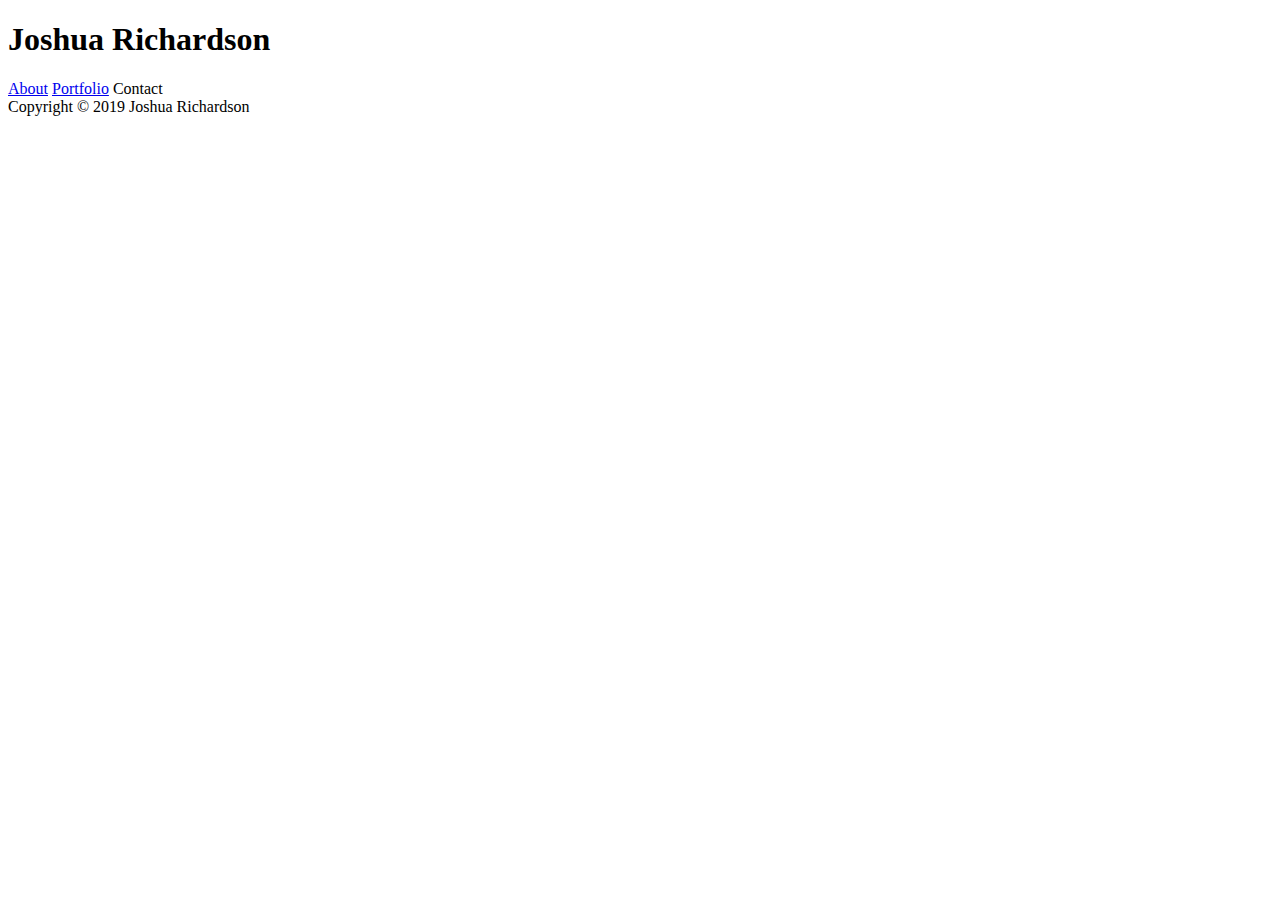
==== contact.html @ a8140644 "Not sure what the "message" does..." ====
<!DOCTYPE html>
<html>
    <head>
        <title>My Basic Portfolio</title>
    </head>
    <body>
        <div id="header">
            <h1>Joshua Richardson</h1>
            <a href="index.html">About</a>
            <a href="portfolio.html">Portfolio</a>
            Contact
        </div>
        <div id="content"></div>
        <div id="footer">
            Copyright &copy; 2019 Joshua Richardson
        </div>
    </body>
</html>
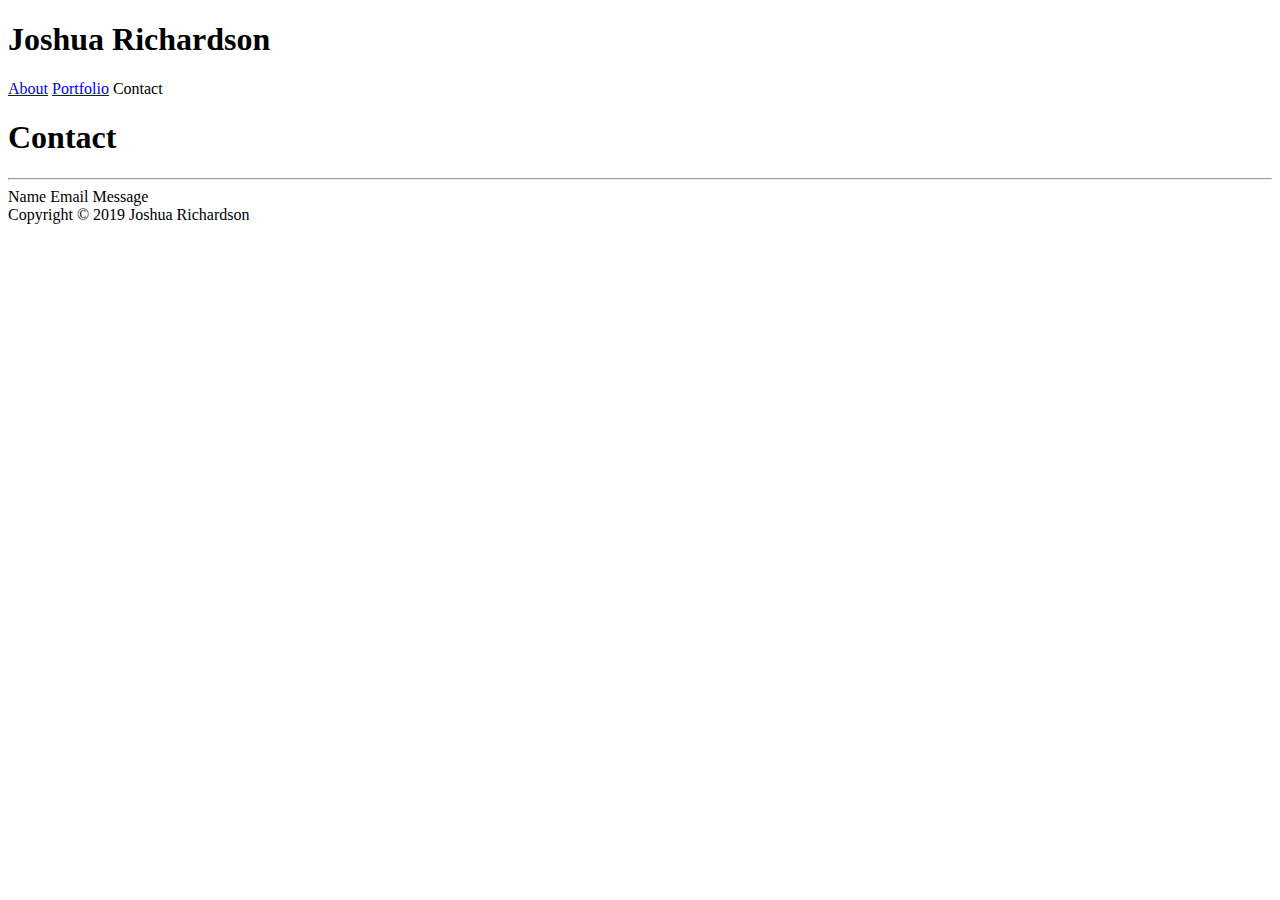
==== commit 42132370: "Another update" ====
--- a/contact.html
+++ b/contact.html
@@ -10,7 +10,15 @@
             <a href="portfolio.html">Portfolio</a>
             Contact
         </div>
-        <div id="content"></div>
+        <div id="content">
+            <h1>Contact</h1>
+            <hr>
+            <form>
+                Name
+                Email
+                Message
+            </form>
+        </div>
         <div id="footer">
             Copyright &copy; 2019 Joshua Richardson
         </div>
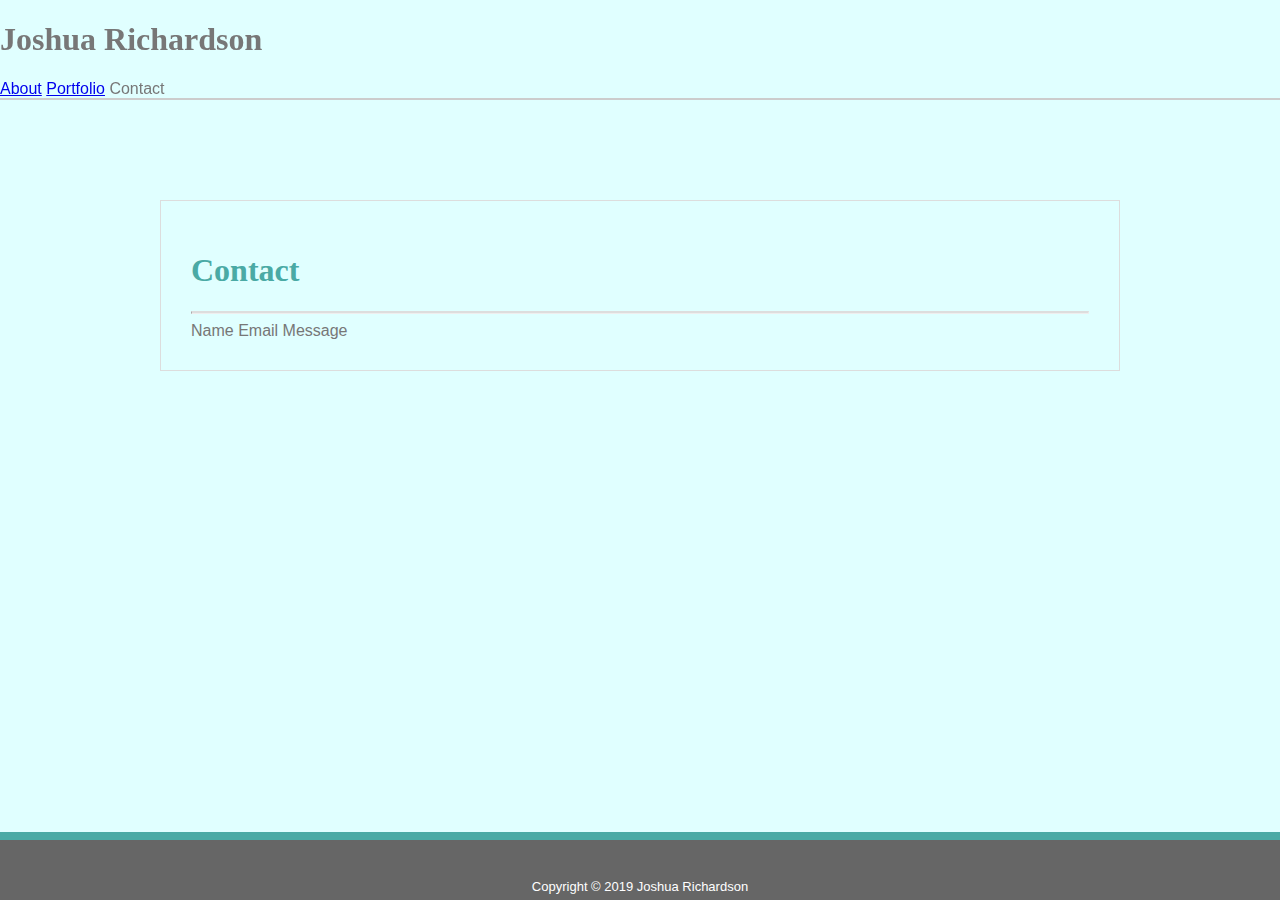
==== commit 6f64d02b: "A lot of styling and a selfie" ====
--- a/contact.html
+++ b/contact.html
@@ -2,6 +2,7 @@
 <html>
     <head>
         <title>My Basic Portfolio</title>
+        <link rel="stylesheet" type="text/css" href="assets/css/style.css">
     </head>
     <body>
         <div id="header">
--- a/assets/css/style.css
+++ b/assets/css/style.css
@@ -0,0 +1,98 @@
+/*
+   * Teal color (used for headings and backgrounds): `#4aaaa5`
+   * Regular font color (used for paragraphs and all text besides the headings): `#777777`
+   * Main header background color: `#ffffff`
+   * Main header border color: `#cccccc`
+   * Footer background color: `#666666`
+   * Main content background color: `#ffffff`
+   * Main content border color: `#dddddd`
+*/
+body {
+    background-image: url('assets/images/back.jpg');
+    font-family: Arial, 'Helvetica Neue', Helvetica, sans-serif;
+    color: #777777;
+    background-color: lightcyan;
+}
+
+h1,h2,h3,h4,h5,h6 {
+    font-family: Georgia, 'Times New Roman', Times, serif;
+}
+
+hr {
+    border-top: 2px solid #dddddd;
+}
+
+.content-box{
+    background-color: #ffffff;
+}
+#header {
+    position: fixed;
+    left: 0px;
+    top: 0px;
+    width: 100%;
+    border-bottom: 2px solid #cccccc;
+}
+
+#hcontent {
+    position: relative;
+    width: 960px;
+    margin-left: auto;
+    margin-right: auto;
+}
+#hcontent h1 {
+    display: inline-block;
+    margin: 0px;
+    padding: 1em;
+    color: #ffffff;
+    background-color: #4aaaa5;
+}
+#hcontent a {
+    padding: 0em 1em;
+    text-decoration: none;
+    color: #777777;
+}
+
+#mid {
+    border-left: 1px solid #dddddd;
+    border-right: 1px solid #dddddd;
+}
+
+#hlinks {
+    position: absolute;
+    top: 0px;
+    right: 0px;
+    padding: 2.5em 0em;
+    text-align: right;
+    font-size: large;
+}
+
+#content {
+    border: 1px solid #dddddd;
+    margin-top: 200px;
+    margin-left: auto;
+    margin-right: auto;
+    padding: 30px;
+    width: 898px;
+}
+#content h1 {
+    color: #4aaaa5;
+}
+
+#killer {
+    margin: 8px;
+    float: left;
+}
+
+#footer {
+    position: fixed;
+    width: 100%;
+    left: 0px;
+    bottom: 0px;
+    text-align: center;
+    font-size: small;
+    color: #ffffff;
+    padding-top: 3em;
+    padding-bottom: 0.5em;
+    background-color: #666666;
+    border-top: 8px solid #4aaaa5;
+}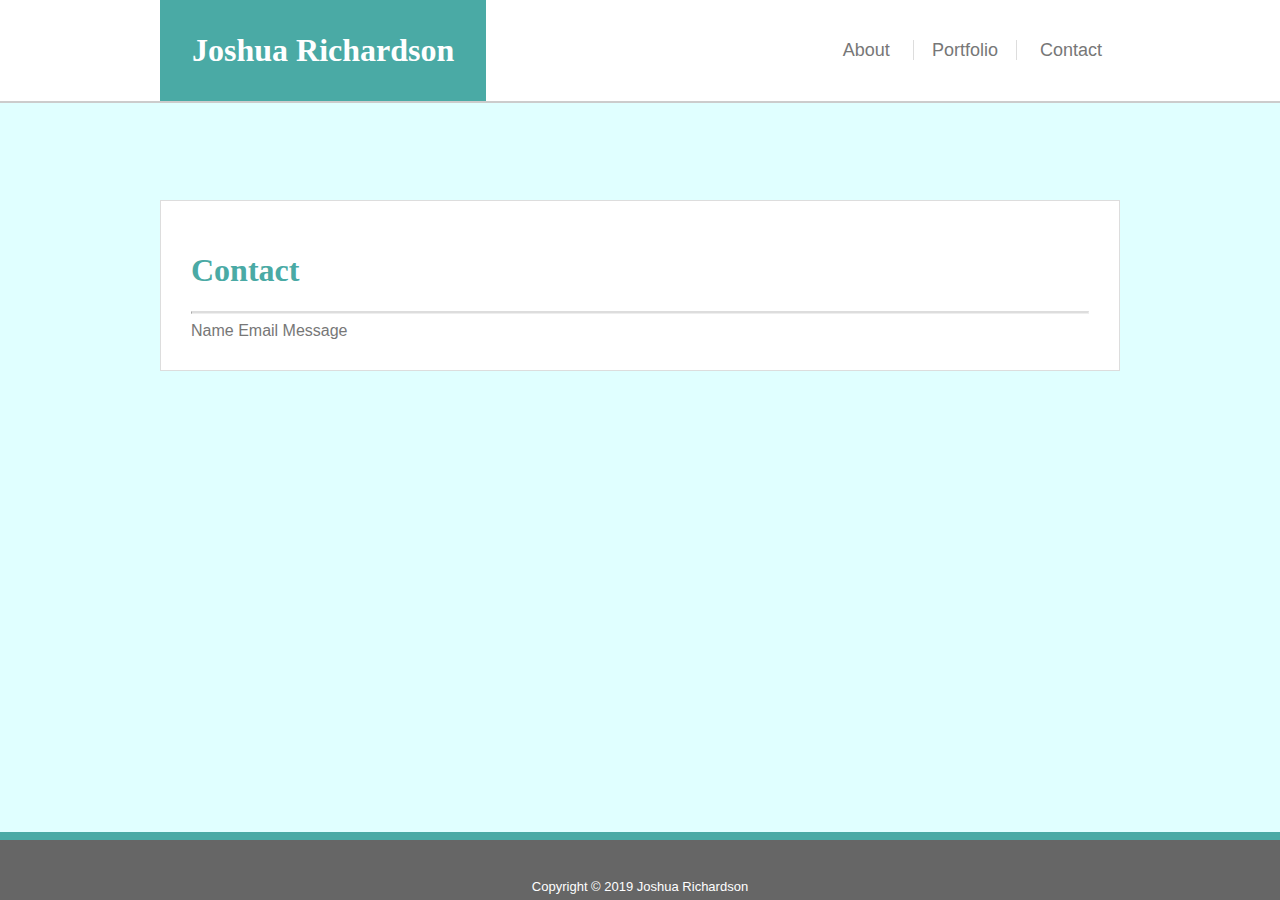
==== commit 63814d22: "Styling, you know we are styl-i-i-ing..." ====
--- a/contact.html
+++ b/contact.html
@@ -5,13 +5,17 @@
         <link rel="stylesheet" type="text/css" href="assets/css/style.css">
     </head>
     <body>
-        <div id="header">
-            <h1>Joshua Richardson</h1>
-            <a href="index.html">About</a>
-            <a href="portfolio.html">Portfolio</a>
-            Contact
+        <div id="header" class="content-box">
+            <div id="hcontent">
+                <h1>Joshua Richardson</h1>
+                <div id="hlinks">
+                    <a href="index.html">About</a>
+                    <a id="mid" href="portfolio.html">Portfolio</a>
+                    <a href="#">Contact</a>
+                </div>
+            </div>
         </div>
-        <div id="content">
+        <div id="content" class="content-box">
             <h1>Contact</h1>
             <hr>
             <form>
--- a/assets/css/style.css
+++ b/assets/css/style.css
@@ -25,6 +25,7 @@
 .content-box{
     background-color: #ffffff;
 }
+
 #header {
     position: fixed;
     left: 0px;
@@ -42,12 +43,12 @@
 #hcontent h1 {
     display: inline-block;
     margin: 0px;
-    padding: 1em;
+    padding: 32px;
     color: #ffffff;
     background-color: #4aaaa5;
 }
-#hcontent a {
-    padding: 0em 1em;
+#hcontent a,span {
+    padding: 0px 18px;
     text-decoration: none;
     color: #777777;
 }
@@ -61,7 +62,7 @@
     position: absolute;
     top: 0px;
     right: 0px;
-    padding: 2.5em 0em;
+    padding: 40px 0px;
     text-align: right;
     font-size: large;
 }
@@ -95,4 +96,9 @@
     padding-bottom: 0.5em;
     background-color: #666666;
     border-top: 8px solid #4aaaa5;
+}
+
+#hcontent .redge {
+    padding-right: 0px;
+    margin-right: 0px;
 }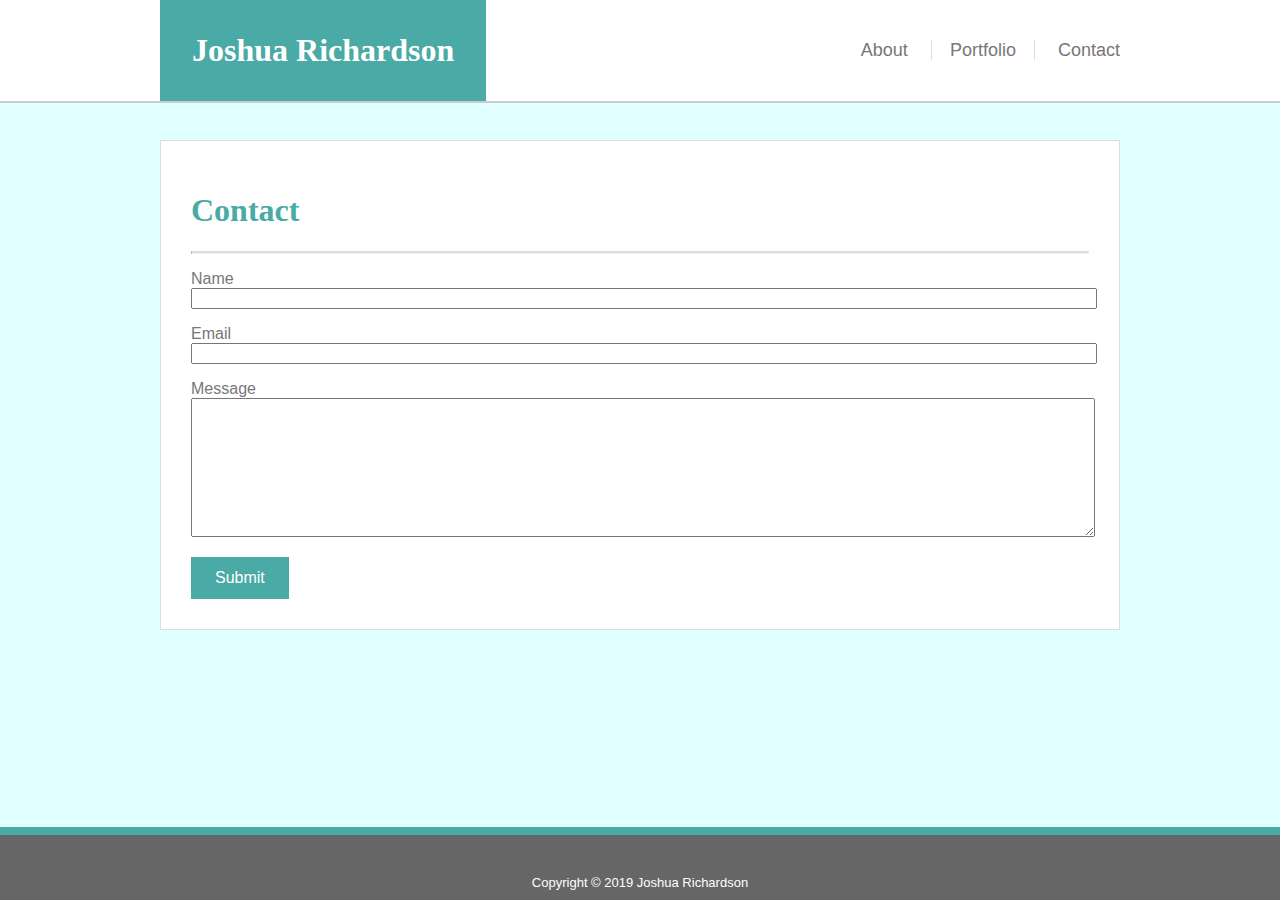
==== commit c5e8be3f: "Contact form and some work on the portfolio" ====
--- a/contact.html
+++ b/contact.html
@@ -5,27 +5,31 @@
         <link rel="stylesheet" type="text/css" href="assets/css/style.css">
     </head>
     <body>
-        <div id="header" class="content-box">
+        <header class="content-box">
             <div id="hcontent">
-                <h1>Joshua Richardson</h1>
+                <h1 class="green">Joshua Richardson</h1>
                 <div id="hlinks">
                     <a href="index.html">About</a>
                     <a id="mid" href="portfolio.html">Portfolio</a>
-                    <a href="#">Contact</a>
+                    <span>Contact</span>
                 </div>
             </div>
-        </div>
+        </header>
         <div id="content" class="content-box">
             <h1>Contact</h1>
             <hr>
             <form>
-                Name
-                Email
-                Message
+                <p><label>Name</label><br>
+                <input type="text"></p>
+                <p><label>Email</label><br>
+                <input type="text"></p>
+                <p><label>Message</label><br>
+                <textarea></textarea></p>
+                <button class="green">Submit</button>
             </form>
         </div>
-        <div id="footer">
+        <footer>
             Copyright &copy; 2019 Joshua Richardson
-        </div>
+        </footer>
     </body>
 </html>--- a/assets/css/style.css
+++ b/assets/css/style.css
@@ -22,16 +22,49 @@
     border-top: 2px solid #dddddd;
 }
 
+.green {
+    display: inline-block;
+    margin: 0px;
+    padding: 32px;
+    color: #ffffff;
+    background-color: #4aaaa5;
+}
+
 .content-box{
     background-color: #ffffff;
 }
 
-#header {
+.p-item {
+    position: relative;
+    display: inline-block;
+    height: 200px;
+    width: 282px;
+    margin: 10px 0px;
+    background-color: lightcyan
+}
+.p-item-mid {
+    position: relative;
+    display: inline-block;
+    height: 200px;
+    width: 282px;
+    margin: 10px 20px;
+    background-color: lightcyan
+}
+
+header {
     position: fixed;
     left: 0px;
     top: 0px;
     width: 100%;
+    z-index: 1;
     border-bottom: 2px solid #cccccc;
+}
+
+input,textarea {
+    width: 100%;
+}
+textarea {
+    height: 10em;
 }
 
 #hcontent {
@@ -40,14 +73,8 @@
     margin-left: auto;
     margin-right: auto;
 }
-#hcontent h1 {
-    display: inline-block;
-    margin: 0px;
-    padding: 32px;
-    color: #ffffff;
-    background-color: #4aaaa5;
-}
-#hcontent a,span {
+
+#hlinks a,span {
     padding: 0px 18px;
     text-decoration: none;
     color: #777777;
@@ -66,17 +93,25 @@
     text-align: right;
     font-size: large;
 }
+#hlinks :last-child {
+    padding-right: 0px;
+    margin-right: 0px;
+}
 
 #content {
+    position: relative;
     border: 1px solid #dddddd;
-    margin-top: 200px;
-    margin-left: auto;
-    margin-right: auto;
+    margin: 140px auto;
     padding: 30px;
     width: 898px;
 }
 #content h1 {
     color: #4aaaa5;
+}
+#content button {
+    padding: 12px 24px;
+    border: none;
+    font-size: inherit;
 }
 
 #killer {
@@ -84,7 +119,7 @@
     float: left;
 }
 
-#footer {
+footer {
     position: fixed;
     width: 100%;
     left: 0px;
@@ -92,13 +127,8 @@
     text-align: center;
     font-size: small;
     color: #ffffff;
-    padding-top: 3em;
-    padding-bottom: 0.5em;
+    padding-top: 40px;
+    padding-bottom: 10px;
     background-color: #666666;
     border-top: 8px solid #4aaaa5;
-}
-
-#hcontent .redge {
-    padding-right: 0px;
-    margin-right: 0px;
 }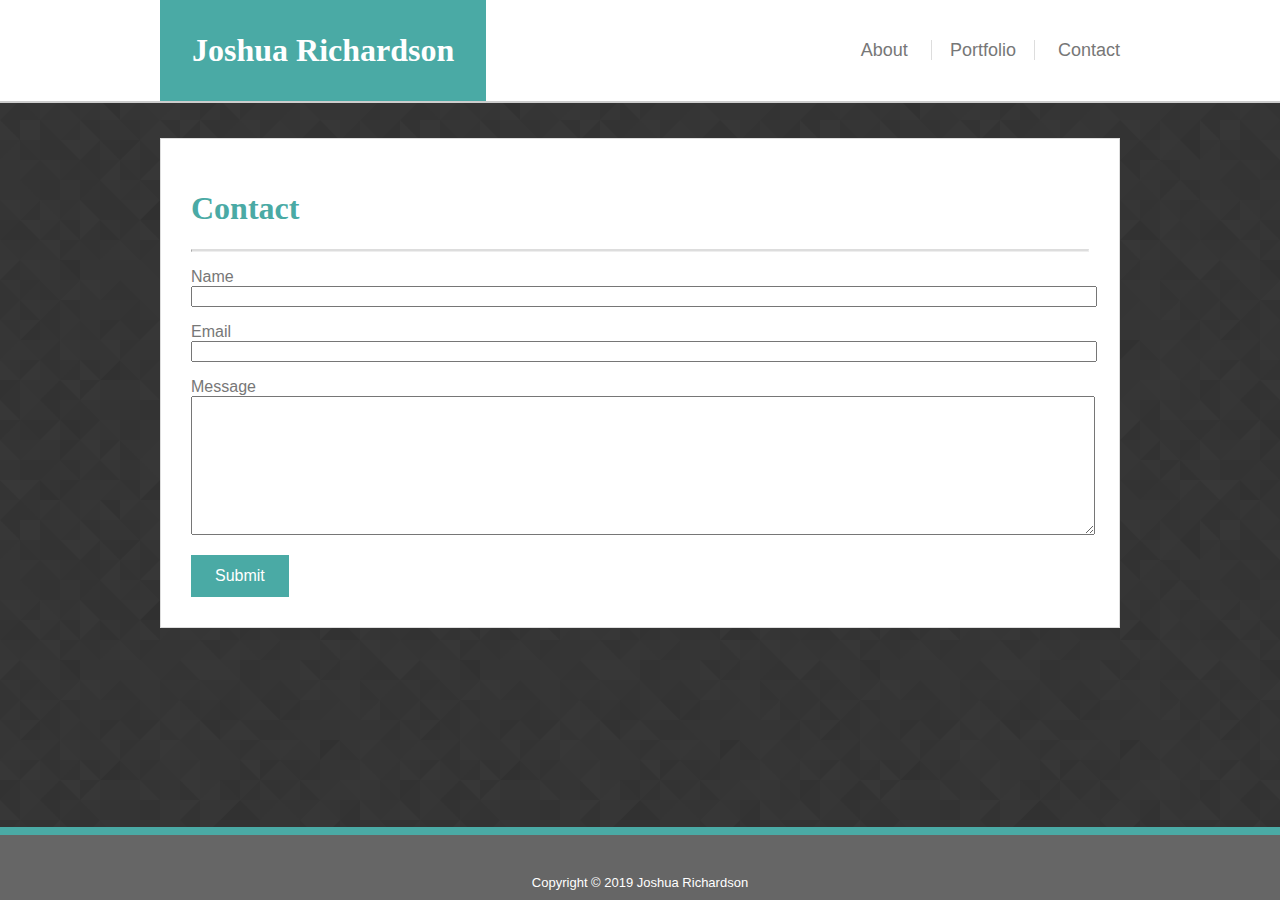
==== commit bcfb85e9: "Some CSS refactoring and HTML cleanup.  Preparing for a big one." ====
--- a/contact.html
+++ b/contact.html
@@ -10,7 +10,7 @@
                 <h1 class="green">Joshua Richardson</h1>
                 <div id="hlinks">
                     <a href="index.html">About</a>
-                    <a id="mid" href="portfolio.html">Portfolio</a>
+                    <a href="portfolio.html">Portfolio</a>
                     <span>Contact</span>
                 </div>
             </div>
--- a/assets/css/style.css
+++ b/assets/css/style.css
@@ -12,10 +12,12 @@
     font-family: Arial, 'Helvetica Neue', Helvetica, sans-serif;
     color: #777777;
     background-color: lightcyan;
+    background-image: url(../images/prism.png)
 }
 
 h1,h2,h3,h4,h5,h6 {
     font-family: Georgia, 'Times New Roman', Times, serif;
+    color: #4aaaa5;
 }
 
 hr {
@@ -30,6 +32,13 @@
     background-color: #4aaaa5;
 }
 
+.clearfix::after {
+    display: block;
+    content: "";
+    clear: both;
+
+}
+
 .content-box{
     background-color: #ffffff;
 }
@@ -42,13 +51,20 @@
     margin: 10px 0px;
     background-color: lightcyan
 }
-.p-item-mid {
-    position: relative;
-    display: inline-block;
-    height: 200px;
-    width: 282px;
+.p-item:nth-child(3n+1) {
     margin: 10px 20px;
-    background-color: lightcyan
+}
+.p-label {
+    position: absolute;
+    bottom: 10px;
+    width: 100%;
+    background-color: #4aaaa5;
+    color: #ffffff;
+    text-align: center;
+    font-weight: normal;
+}
+.p-label h2 {
+    font-weight: normal;
 }
 
 header {
@@ -80,7 +96,7 @@
     color: #777777;
 }
 
-#mid {
+#hlinks :nth-child(2) {
     border-left: 1px solid #dddddd;
     border-right: 1px solid #dddddd;
 }
@@ -101,12 +117,9 @@
 #content {
     position: relative;
     border: 1px solid #dddddd;
-    margin: 140px auto;
+    margin: 138px auto 109px auto;
     padding: 30px;
     width: 898px;
-}
-#content h1 {
-    color: #4aaaa5;
 }
 #content button {
     padding: 12px 24px;
@@ -115,7 +128,7 @@
 }
 
 #killer {
-    margin: 8px;
+    margin-right: 20px;
     float: left;
 }
 
